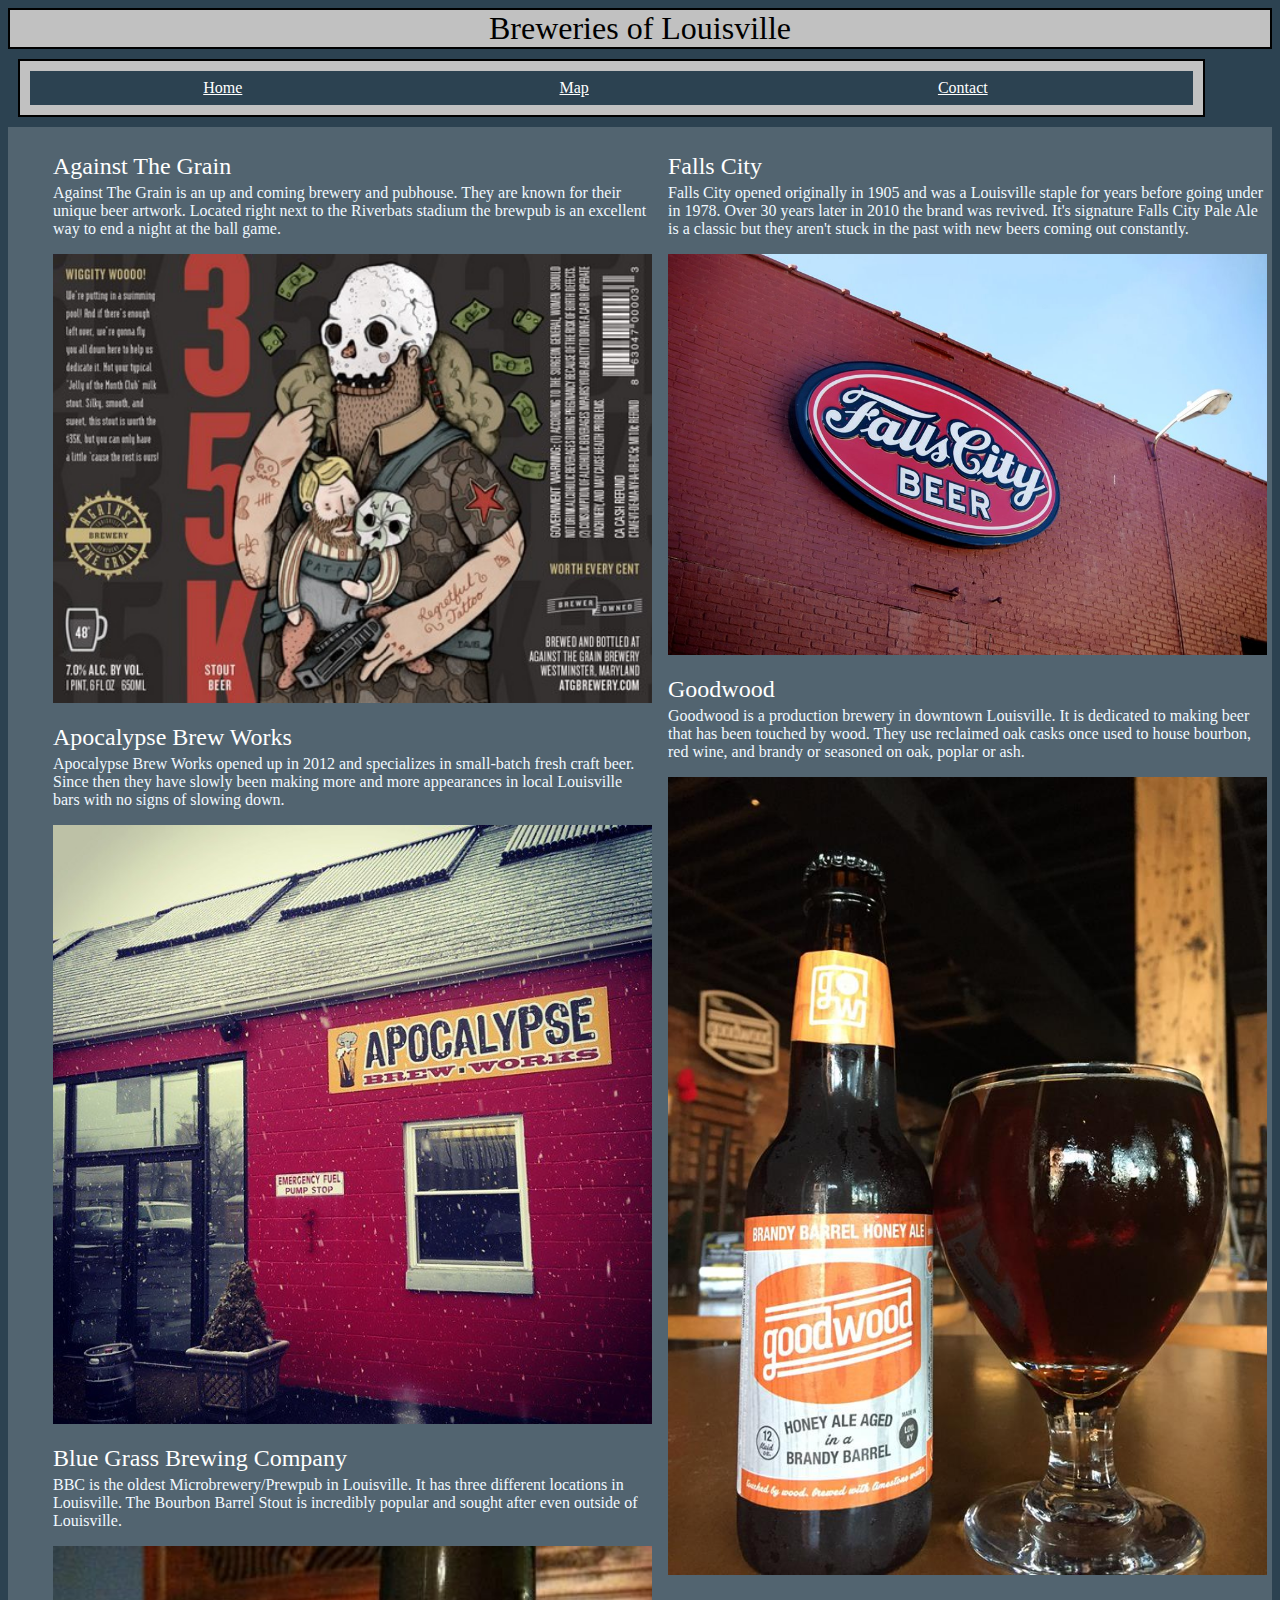
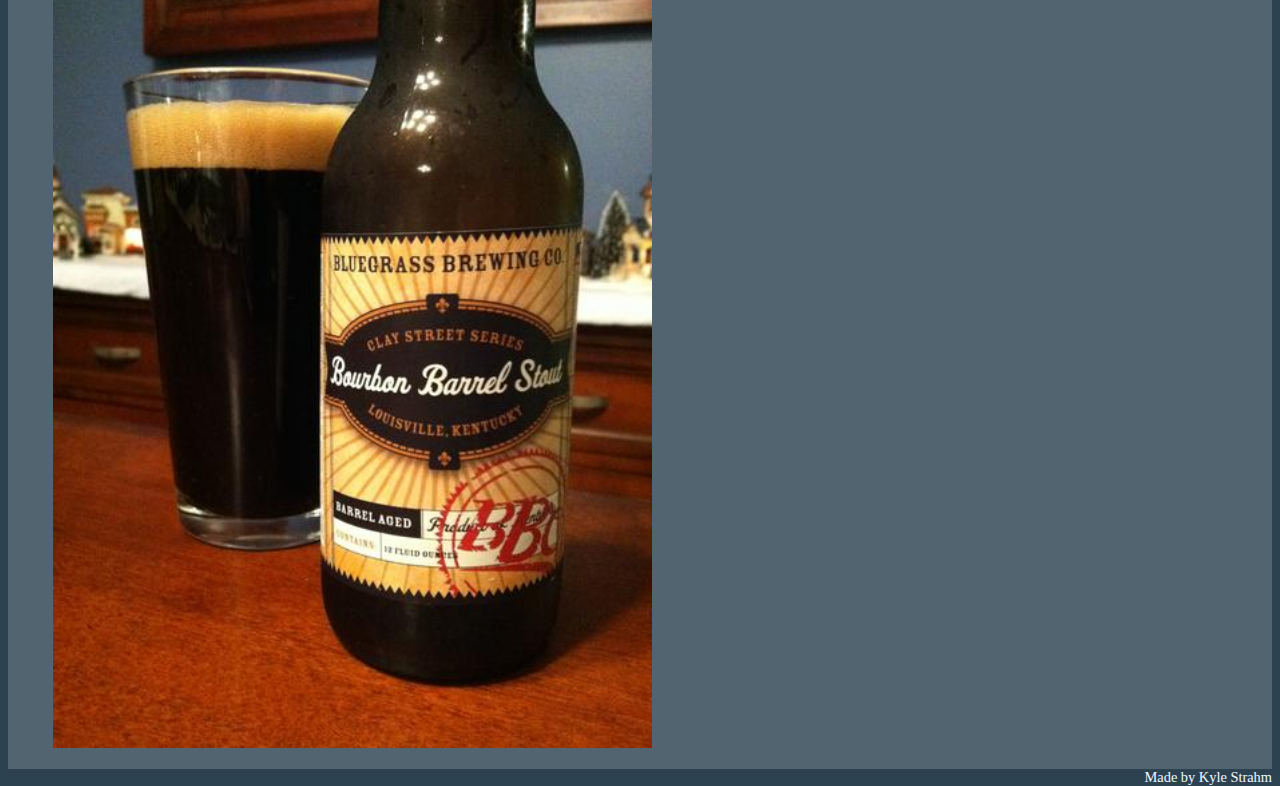
==== index.html @ 973e9320 "Initial Commit" ====
<doc type = html>
<title>Breweries of Louisville</title>
<body class="body">
 <head>
     <link rel = "stylesheet" type = "text/css" href = "stylesheet.css" />
     <link rel = "normalize" type = "text/css" href = "normalize.css"/>
  </head>
    <header>Breweries of Louisville</header>
            <div id="nav">
                <ul>
                    <li class="home"><a href="index.html">Home</a></li>
                    <li class="map"><a href="map.html">Map</a></li>
                    <li class="contact"><a href="contact.html">Contact</a></li>
                </ul>
            </div>
        <div id="brewery" class="brewery">
            <ul id="brewery">
                <li>Against The Grain</li>
                    <p>Against The Grain is an up and coming brewery and pubhouse.  They are known for their unique beer artwork.  Located right next to the Riverbats stadium the brewpub is an excellent way to end a night at the ball game.</p>
                    <div class="container">
                        <p><img src="ATG.jpg" alt="Against The Grain"></p>
                    </div>
                <li>Apocalypse Brew Works</li>
                    <p>Apocalypse Brew Works opened up in 2012 and specializes in small-batch fresh craft beer.  Since then they have slowly been making more and more appearances in local Louisville bars with no signs of slowing down.</p>
                    <div class="container">
                        <p><img src="Apocalypse.jpg" alt="Apocalypse"></p>
                    </div>
                <li>Blue Grass Brewing Company</li>
                    <p>BBC is the oldest Microbrewery/Prewpub in Louisville.  It has three different locations in Louisville.  The Bourbon Barrel Stout is incredibly popular and sought after even outside of Louisville. </p>
                    <div class="container">
                        <p><img src="BBC.jpg" alt="BBC"></p>
                    </div>
                <li>Falls City</li>
                    <p>Falls City opened originally in 1905 and was a Louisville staple for years before going under in 1978.  Over 30 years later in 2010 the brand was revived.  It's signature Falls City Pale Ale is a classic but they aren't stuck in the past with new beers coming out constantly.</p>
                    <div class="container">
                        <p><img src="FallsCity.jpg" alt="FallsCity"></p>
                    </div>
                <li>Goodwood</li>
                     <p>Goodwood is a production brewery in downtown Louisville.  It is dedicated to making beer that has been touched by wood. They use reclaimed oak casks once used to house bourbon, red wine, and brandy or seasoned on oak, poplar or ash.</p>
                    <div class="container">
                        <p><img src="Goodwood.jpg" alt="Goodwood"></p>
                    </div>
                        
            </ul>
        </div>
 <footer>
    Made by Kyle Strahm
    </footer>
</body>
</doc>
---- stylesheet.css ----
/* Navigation bar CSS*/
header {
    font-size: 200%;
    background-color: #C1C1C1;
    text-align: center;   
    border: solid 2px;
}

body {
    background-color: #2C4251;
}

#nav ul {
    list-style-type: none;
    margin: 10;
    padding: 10px;
    overflow: hidden;
    background-color: #c1c1c1;
    width: 92%;
    display: table;
    border: solid 2px;
}

/* Navigation list items CSS */
#nav li  {
    padding: 8px;
    background-color: #2c4251;
    display: table-cell;
    width: auto;
    text-align: center;  
}

/* Change color of navigation bar links */
#nav li a {
    color: #ffffff;
    
}

/* Change color of navigation bar with hover */
#nav li a:hover {
    background-color: #D16666;
}


/* set up two columns for UL */
#brewery ul{
 list-style-type: none;
    columns: 2;
    -webkit-columns: 2;
    -moz-columns: 2;
}

/*edit titles for each brewery*/
#brewery li{
  line-height:1.5em;
  border: 2px #D16666;
  float:left;
  display:inline-block;
  width:100%;
  font-size: 150%;
  color: #ffffff;
}

/*edit text for each brewery*/
p {
    color: aliceblue;
}

/*edit image sizes */
.container img{
    width: 100%;
    height: auto;
}

.brewery {
    background-color: #526470;
    padding: 5px;
}

footer {
    color:aliceblue;
    float: right;
    font-size: 90%
    
}

/*Media Queries*/
@media(min-width: 320px) and (max-width:568px) {
  #menu ul {
    display:none;
  }
}

@media(min-width: 568px){
  #menu select, #menu button {
    display:none;
  }
}
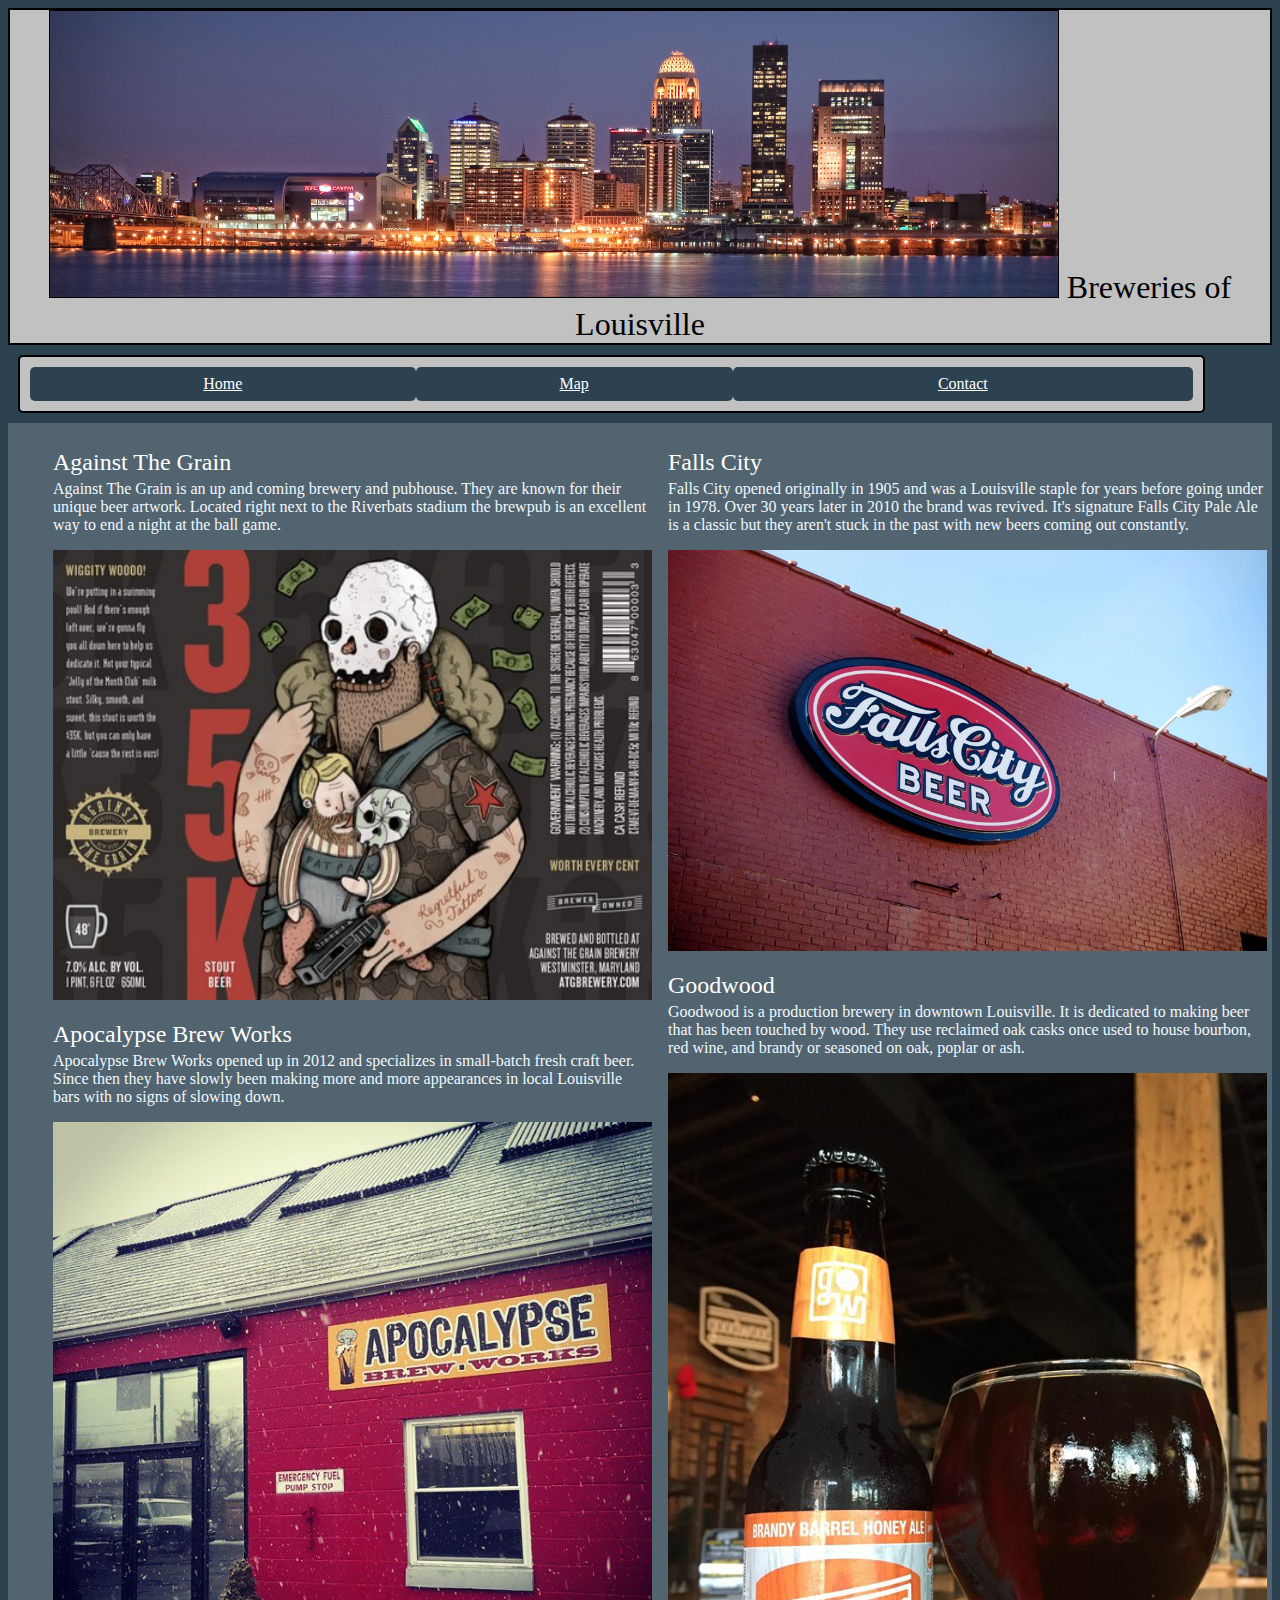
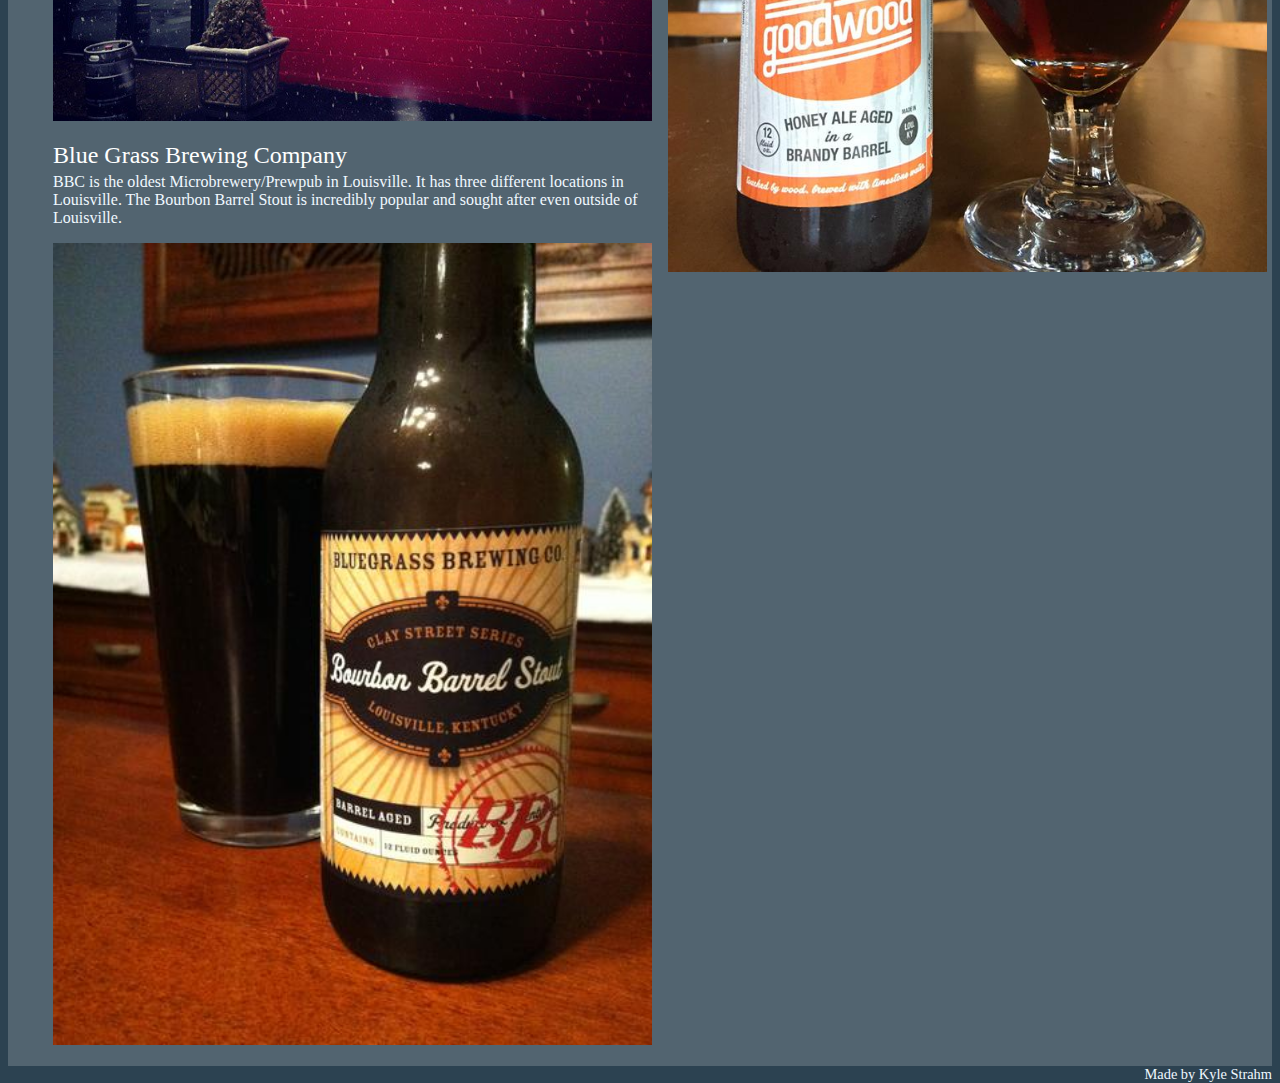
==== commit 8205e1e4: "Number of Columns is now responsive" ====
--- a/index.html
+++ b/index.html
@@ -5,7 +5,7 @@
      <link rel = "stylesheet" type = "text/css" href = "stylesheet.css" />
      <link rel = "normalize" type = "text/css" href = "normalize.css"/>
   </head>
-    <header>Breweries of Louisville</header>
+    <header><img src="skyline.jpg" alt="Skyline"> Breweries of Louisville</header>
             <div id="nav">
                 <ul>
                     <li class="home"><a href="index.html">Home</a></li>
--- a/stylesheet.css
+++ b/stylesheet.css
@@ -1,4 +1,4 @@
-/* Navigation bar CSS*/
+/*Header*/
 header {
     font-size: 200%;
     background-color: #C1C1C1;
@@ -6,10 +6,24 @@
     border: solid 2px;
 }
 
+/*header skyline image*/
+header img {
+    height: auto;
+    width:80%;
+    padding: 0;
+    border: 1px solid;
+    background-size: 100%;
+    background-repeat: no-repeat;
+    margin-left: auto;
+    margin-right: auto;
+}
+
+/*background color*/
 body {
     background-color: #2C4251;
 }
 
+/*navigation bar*/
 #nav ul {
     list-style-type: none;
     margin: 10;
@@ -19,6 +33,7 @@
     width: 92%;
     display: table;
     border: solid 2px;
+    border-radius: 5px
 }
 
 /* Navigation list items CSS */
@@ -28,6 +43,7 @@
     display: table-cell;
     width: auto;
     text-align: center;  
+    border-radius: 5px;
 }
 
 /* Change color of navigation bar links */
@@ -48,6 +64,11 @@
     columns: 2;
     -webkit-columns: 2;
     -moz-columns: 2;
+              column-count: 2;
+/*media query to change to one column at certain screen width*/    
+  -webkit-column-width: 200px;
+     -moz-column-width: 200px;
+          column-width: 200px;
 }
 
 /*edit titles for each brewery*/
@@ -59,6 +80,7 @@
   width:100%;
   font-size: 150%;
   color: #ffffff;
+
 }
 
 /*edit text for each brewery*/
@@ -66,17 +88,19 @@
     color: aliceblue;
 }
 
-/*edit image sizes */
+/*edit image sizes on index page*/
 .container img{
     width: 100%;
     height: auto;
 }
 
+/*edit background behind brewers on index page*/
 .brewery {
     background-color: #526470;
     padding: 5px;
 }
 
+/*footer*/
 footer {
     color:aliceblue;
     float: right;
@@ -84,7 +108,17 @@
     
 }
 
+/*Map size*/
+#map iframe {
+    width: 100%;
+    height: 400;
+}
+
+
+
 /*Media Queries*/
+
+
 @media(min-width: 320px) and (max-width:568px) {
   #menu ul {
     display:none;
@@ -95,4 +129,8 @@
   #menu select, #menu button {
     display:none;
   }
-}+}
+
+
+
+
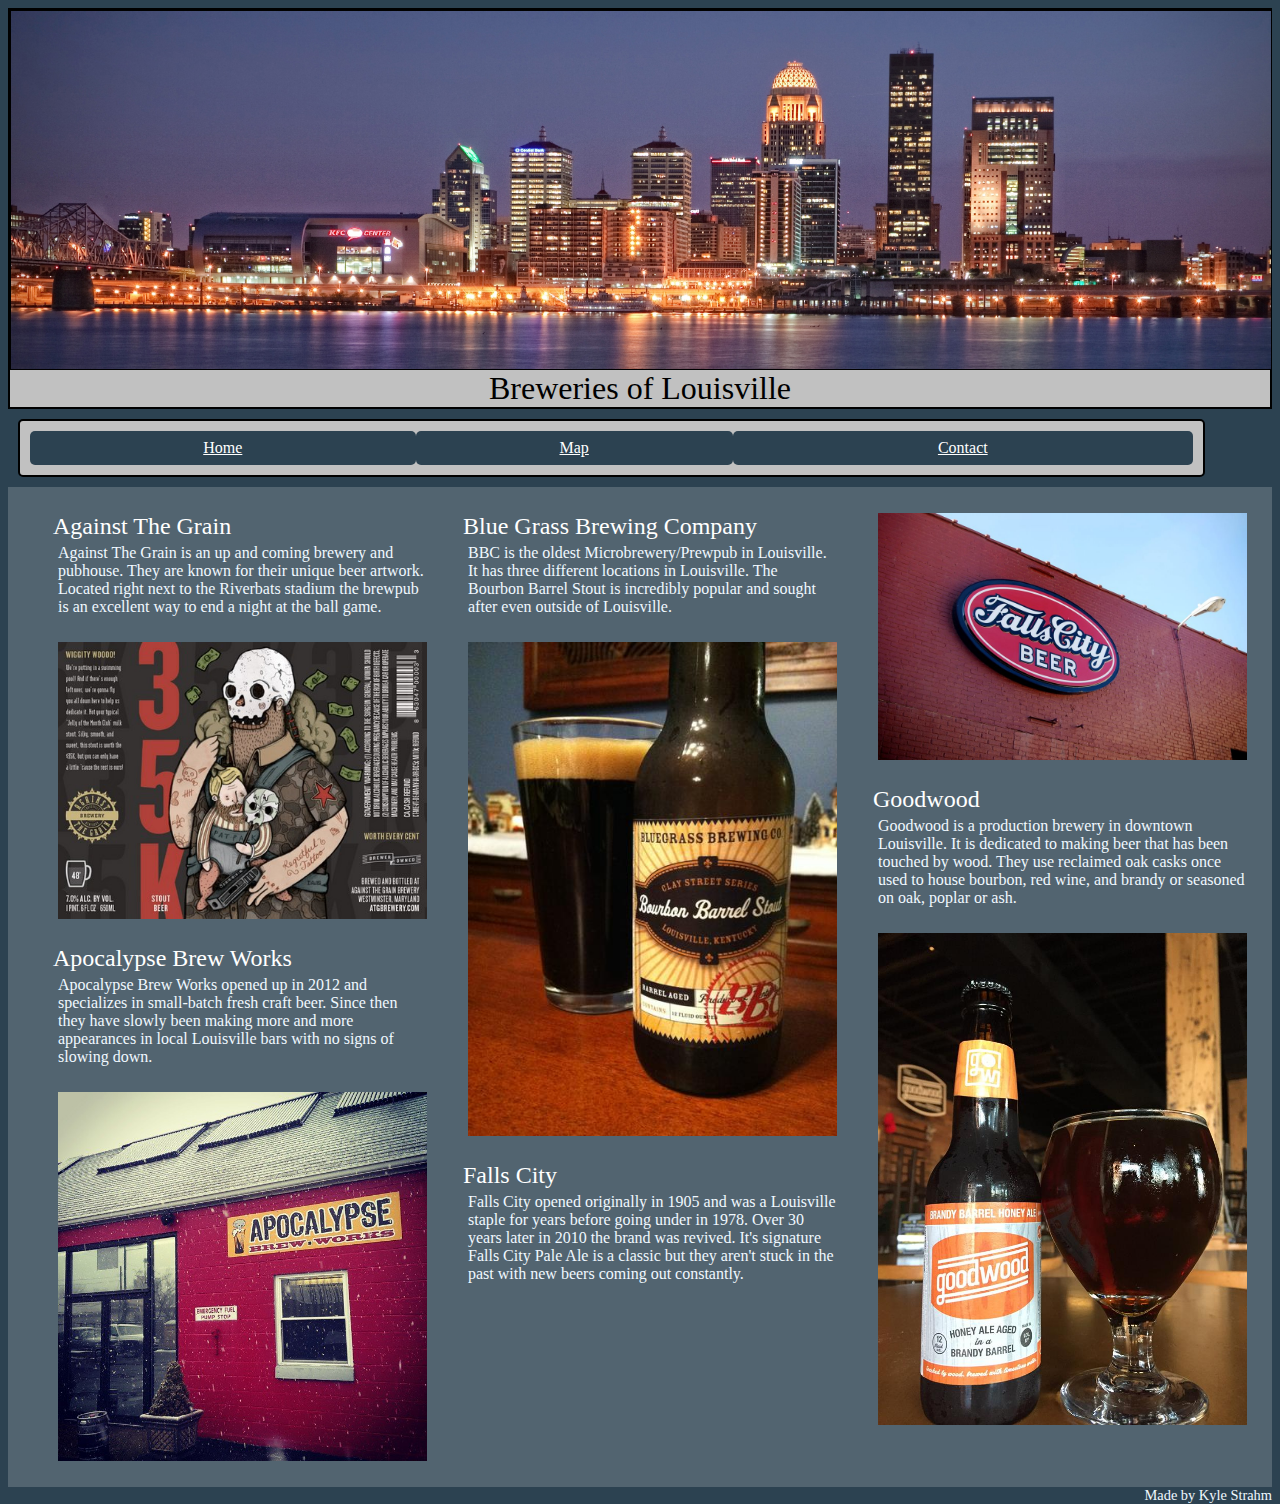
==== commit 84bb74a2: "Added Sign Up Form under Contact Nav" ====
--- a/index.html
+++ b/index.html
@@ -1,10 +1,12 @@
 <doc type = html>
+<html>
 <title>Breweries of Louisville</title>
 <body class="body">
  <head>
      <link rel = "stylesheet" type = "text/css" href = "stylesheet.css" />
      <link rel = "normalize" type = "text/css" href = "normalize.css"/>
-  </head>
+     <script src="https://ajax.googleapis.com/ajax/libs/jquery/3.1.1/jquery.min.js"></script>
+</head>
     <header><img src="skyline.jpg" alt="Skyline"> Breweries of Louisville</header>
             <div id="nav">
                 <ul>
@@ -47,5 +49,6 @@
     Made by Kyle Strahm
     </footer>
 </body>
+</html>
 </doc>
 
--- a/stylesheet.css
+++ b/stylesheet.css
@@ -9,7 +9,7 @@
 /*header skyline image*/
 header img {
     height: auto;
-    width:80%;
+    width:100%;
     padding: 0;
     border: 1px solid;
     background-size: 100%;
@@ -58,18 +58,6 @@
 }
 
 
-/* set up two columns for UL */
-#brewery ul{
- list-style-type: none;
-    columns: 2;
-    -webkit-columns: 2;
-    -moz-columns: 2;
-              column-count: 2;
-/*media query to change to one column at certain screen width*/    
-  -webkit-column-width: 200px;
-     -moz-column-width: 200px;
-          column-width: 200px;
-}
 
 /*edit titles for each brewery*/
 #brewery li{
@@ -84,9 +72,22 @@
 }
 
 /*edit text for each brewery*/
-p {
+#brewery p {
+    float: center;
+    padding: 5px ;
     color: aliceblue;
+    margin-right: 15px;
 }
+
+/*text on contact page*/
+.login p {
+    float: center;
+    padding: 5px ;
+    color: aliceblue;
+    margin-right: 15px;
+    font-size: 200%;
+}
+
 
 /*edit image sizes on index page*/
 .container img{
@@ -114,11 +115,20 @@
     height: 400;
 }
 
+/*contact.html sign up form css*/
+button {
+    background-color: #4CAF50;
+    color: white;
+    padding: 14px 20px;
+    margin: 8px 0;
+    border: none;
+    cursor: pointer;
+    width: 100%;
+}
+
 
 
 /*Media Queries*/
-
-
 @media(min-width: 320px) and (max-width:568px) {
   #menu ul {
     display:none;
@@ -131,6 +141,16 @@
   }
 }
 
+/* set up two columns for UL */
+#brewery ul{
+ list-style-type: none;
+    columns: 3;
+    -webkit-columns: 3;
+    -moz-columns: 3;
+              column-count: 3;
+/*media query to change to two or one columns at certain screen width*/    
+  -webkit-column-width: 200px;
+     -moz-column-width: 200px;
+          column-width: 200px;
+}
 
-
-
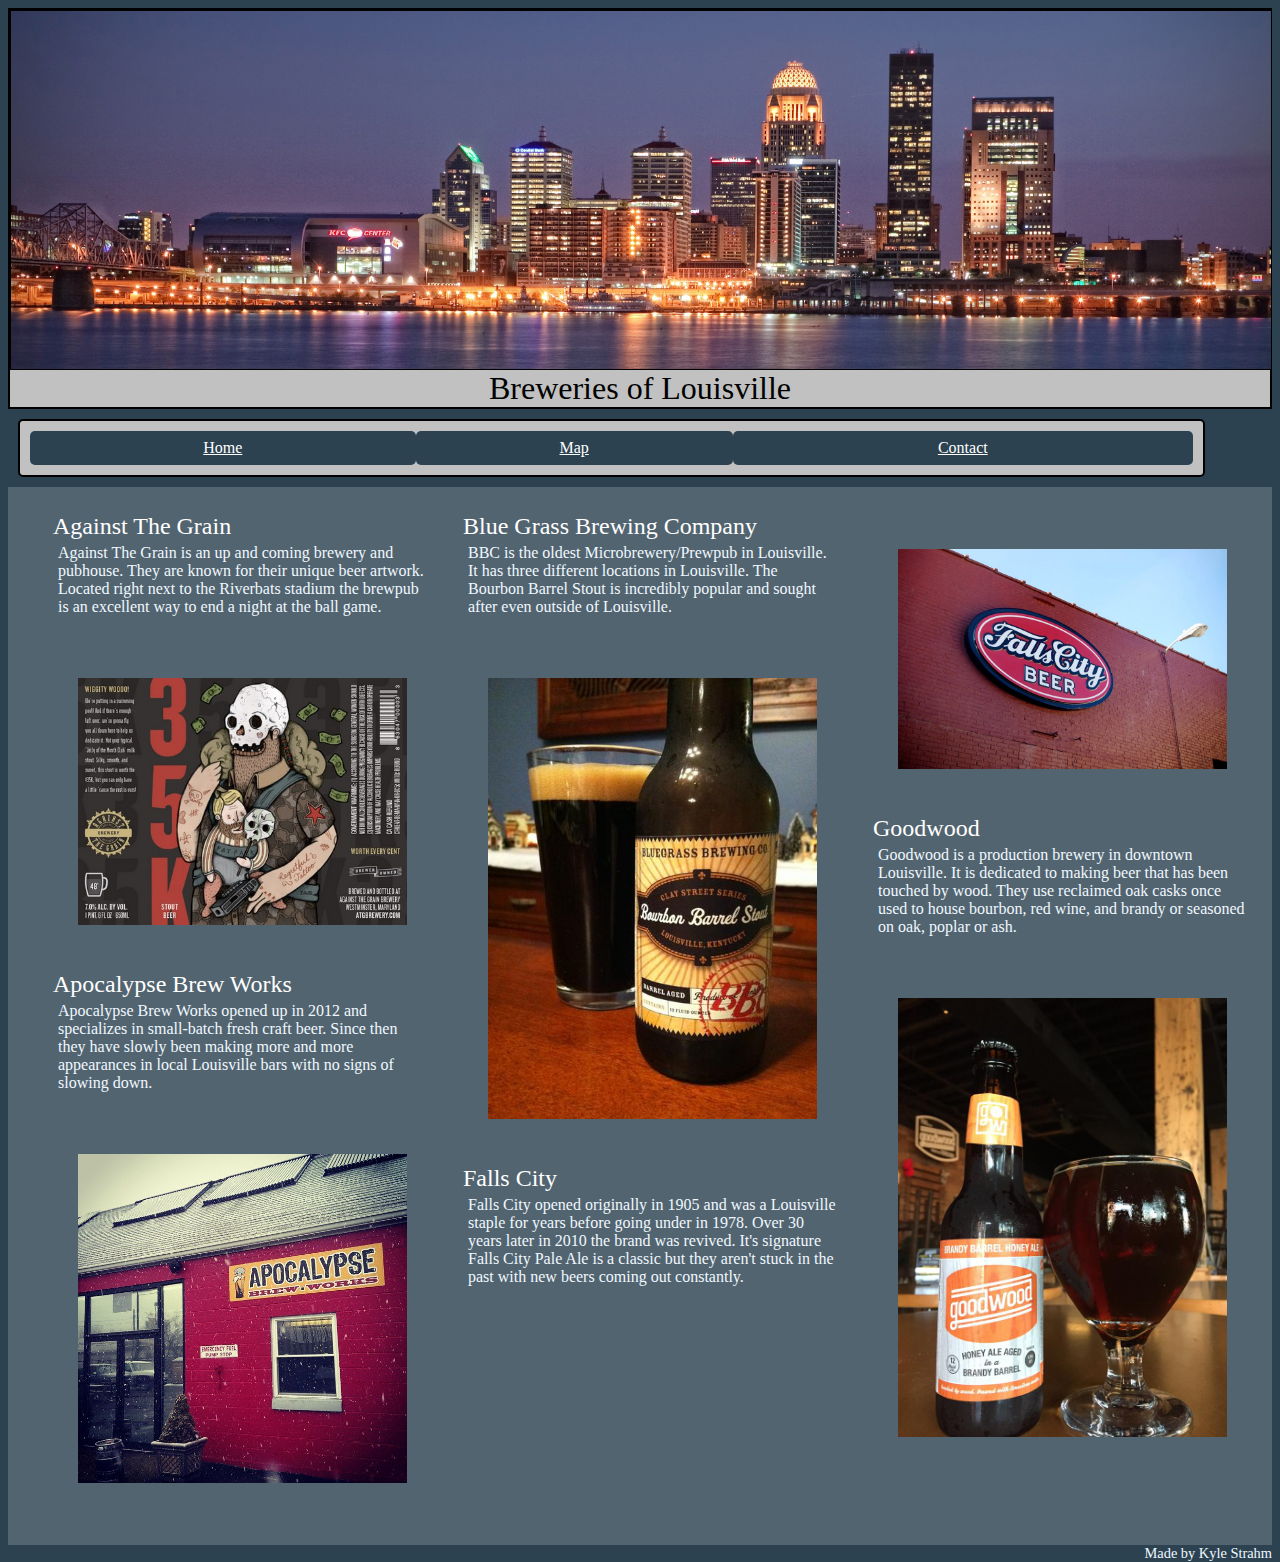
==== commit 3d4166d3: "Added Functioning Javascript to Map Tab" ====
--- a/index.html
+++ b/index.html
@@ -6,6 +6,7 @@
      <link rel = "stylesheet" type = "text/css" href = "stylesheet.css" />
      <link rel = "normalize" type = "text/css" href = "normalize.css"/>
      <script src="https://ajax.googleapis.com/ajax/libs/jquery/3.1.1/jquery.min.js"></script>
+     <script src="javascript.js" type="text/javascript"></script>
 </head>
     <header><img src="skyline.jpg" alt="Skyline"> Breweries of Louisville</header>
             <div id="nav">
--- a/stylesheet.css
+++ b/stylesheet.css
@@ -115,15 +115,46 @@
     height: 400;
 }
 
+/*text above randomizer*/
+#randomizer p {
+    font-size: 40px;
+    color: aliceblue;
+    
+}
+
+
 /*contact.html sign up form css*/
+/*set up the sign up/cancel button*/
 button {
-    background-color: #4CAF50;
-    color: white;
+    background-color: #aliceblue;
+    color: #000000;
     padding: 14px 20px;
     margin: 8px 0;
     border: none;
     cursor: pointer;
     width: 100%;
+    border-radius: 25px;
+}
+
+/*set up the input fields for email and password*/
+input[type=text], input[type=password] {
+    width: 100%;
+    padding: 12px 20px;
+    margin: 8px 0;
+    display: inline-block;
+    border: 1px solid #ccc;
+    box-sizing: border-box;
+}
+
+/*set up the button to be side by side*/
+.cancelbtn,.signupbtn {
+    float: left;
+    width: 50%;
+}
+
+/*padding for sign up form*/
+.container {
+    padding: 20px;
 }
 
 
